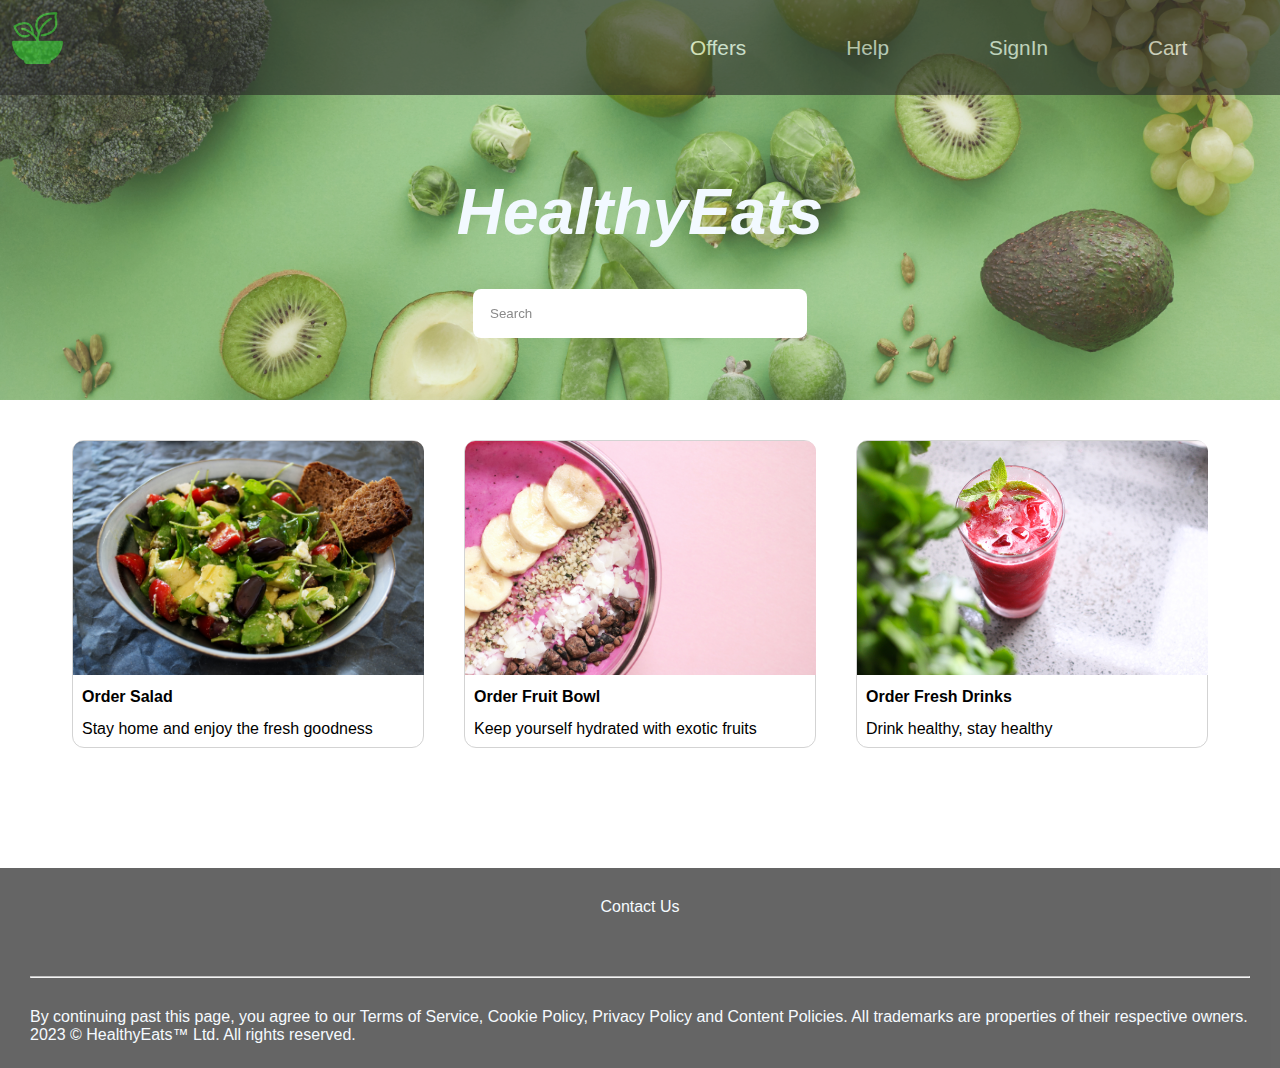
==== index.html @ 8b108182 "First version" ====
<!DOCTYPE html>
<html lang="en">

<head>
    <meta charset="UTF-8">
    <meta http-equiv="X-UA-Compatible" content="IE=edge">
    <meta name="viewport" content="width=device-width, initial-scale=1.0">
    <link rel="stylesheet" href="/css/index.css">
    <link rel="stylesheet" media="screen and (max-width: 1136px)" href="/css/phone.css"> <!--this will trigger phone 
    css when the screen's size goes lower than 1136px-->
    <title>HealthyEats</title>
    <link rel="icon" href="/img/icons8-16.png">
</head>

<body>
    <div id="container">
        <div id="nav-head">
            <div id="nav-home">
                <!-- <li id="nav-home"> -->
                    <a href="https://www.google.com"><img src="/img/icons8-96.png" alt="HealthyEats"></a>
                <!-- </li> -->
            </div>
            <ul id="nav">
            <!-- </ul>
            <ul id="nav-items"> -->
                <li class="nav-item">
                    <a href="offer.html">Offers</a> 
                </li>
                <li class="nav-item">
                    <a href="contact.html">Help</a> 
                </li>
                <li class="nav-item">
                    <a href="signin.html">SignIn</a> 
                </li>
                <li class="nav-item">
                    <a href="cart.html">Cart</a>
                </li>
            </ul>
        </div>
        <h1><i>HealthyEats</i></h1>
        <!-- <hr> -->
        <div id="searchdiv">
            <label for="searchbar">
                <input type="text" placeholder="Search" id="searchbar">
            </label>
        </div>
    </div>
    <section>
    <div id="main">
        <div class="card">
            <a href="https://www.google.com"><img src="img/salad.jpg" alt="Fresh Salad!!">
            <h4>Order Salad</h4>
            <p>Stay home and enjoy the fresh goodness</p>
            </a>
        </div>
        <div class="card">
            <a href="https://www.google.com"><img src="img/fruit.jpg" alt="Yummy Fruit Bowl!!">
            <h4>Order Fruit Bowl</h4>
            <p>Keep yourself hydrated with exotic fruits</p>
            </a>    
        </div>
        <div class="card">
            <a href="https://www.google.com"><img src="img/drink.jpg" alt="Healthy Drinks!!">
            <h4>Order Fresh Drinks</h4>
            <p>Drink healthy, stay healthy</p>
            </a>    
        </div>
    </div>
</section>
    <footer>
        <div id="foot">
            <ul id="footvalue">
                <li>
                    Contact Us
                </li>
            </ul>
            <hr>
            <p>By continuing past this page, you agree to our Terms of Service, Cookie Policy, Privacy Policy and Content Policies. All trademarks are properties of their respective owners. 2023 © HealthyEats™ Ltd. All rights reserved.</p>
        </div>
    </footer> 
</body>

</html>
---- css/index.css ----
*{
    margin: 0;
    padding: 0;
    font-family: Okra, Helvetica, sans-serif;
    color: aliceblue;
}
#container{
    background-image: url("/img/bg4.jpg");
    background-repeat: no-repeat;
    background-size:cover;
    height: 400px;
    opacity: 0.85;
}

/* Navigation Bar */
#nav-head{
    height: 75px;
    background-color: black; 
    opacity: 0.6;
    padding: 10px;
    display: flex;
    /* align-items: center; */
}
#nav{
    display: flex;
    float: right;
    justify-content: center;
    align-items: center;
    /* margin: 25px; */
}
.nav-item{
    /* display: flex; */
    list-style: none;
    font-size: 1.3rem;
    /* float: right; */
    /* padding: 5px; */
}
.nav-item a{
    padding: 50px;
    text-decoration: none;
    margin-bottom:15px;
    /* color: aliceblue; */
}
.nav-item :hover{
    color:rgb(10, 194, 10);
}
#nav-home{
    list-style-type: none;
    width: 50%;
    /* float: left; */
}
#nav-home img{
    height: 55px;
}
#nav-home img:hover{
    height: 75px;
}

/* Search Bar */
#container h1{
    display: flex;
    align-items: center;
    justify-content: center;
    /* color: aliceblue; */
    font-size: 4rem;
    margin-top: 80px;
}
#searchdiv{
    height: 300px;
    display: flex;
    text-align: center;
    justify-content: center;
}
#searchbar{
    margin: 40px;
    width: 300px;
    border-radius: 8px;
    color:black;
    border-color: transparent;
    padding: 15px;
    outline: none;
    /* opacity: 0.8; */
}


/* Main Section */
#main{
    margin-top: 20px;
    display: flex;
    align-items: center;
    justify-content: center;
    /* overflow-x: scroll; */
    /* padding: 20px; */
    /* background-color: lightgray ;    */
}
/* #main::-webkit-scrollbar { This helps in hiding the scroll bar
    display: none;
  } */
.card{
    border: 1px solid lightgray; 
    /* padding: 10px; */
    margin: 20px;
    border-radius: 12px;
    width: 350px;
    /* height: 300px; */
    /* transition: width 2s; */
}
.card:hover{
    /* border-color: lightgray; */
    box-shadow: 2px 2px lightblue;
}
.card a{
    text-decoration: none;
}
.card p, .card h4{
   color: black;
   margin: 4px;
   padding: 5px;
}
 /* .card > img{ to keep the image inside the border  
    width: 100%;
} */
 .card a img{
    width: 351px;
    height: auto;
    object-fit: cover;
    border-top-left-radius: 10px;
    border-top-right-radius: 10px;
} 

/* Footer */
footer{
    margin-top: 100px;
    height: 200px;
    background-color: black;
    opacity: 0.6;
    /* background-color: rgb(233, 233, 233); */
    /* color:black; */
}

#footvalue{
    text-align: center;
    padding: 30px;
    list-style: none;
}

#foot p, #foot hr{
    margin:30px;
}
---- css/phone.css ----
/* body{
    background-color: green;
} */

/* Container */
#container{
    /* background-image: url("/img/bg4.jpg");
    background-repeat: no-repeat;
    background-size:cover; */
    height: 300px;
    /* opacity: 0.85; */
}
#nav-head{
    flex-wrap:wrap;
    padding: 5px;
    height: 50px;
}
.nav-item{
    font-size: 1rem;
}
.nav-item a{
    padding: 20px;
}
#nav-home{
    width: 10%;
}
#nav-home img{
    height: 45px;
}
#searchdiv{
    height: 200px;
}
#searchdiv{
    height: 100px;
}
#container h1{
    font-size: 2rem;
    margin-top: 40px;
}
#searchbar{
    margin: 30px;
    width: auto;
    padding: 10px;
}


/* Main Section */
#main{
    flex-direction: column;
}

/* Footer */
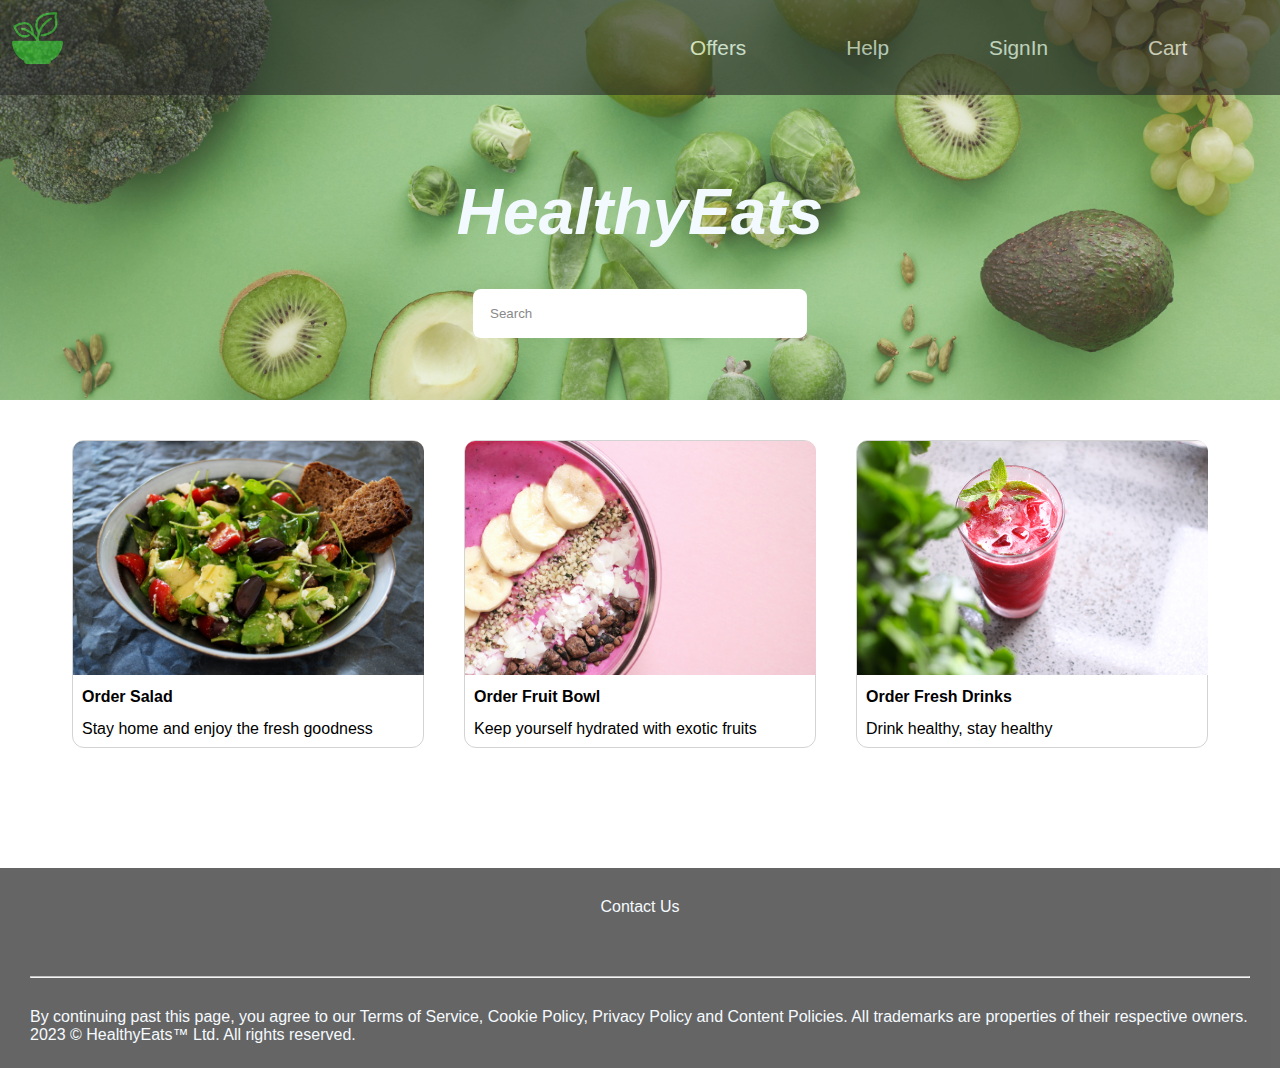
==== commit a805acdf: "modified" ====
--- a/index.html
+++ b/index.html
@@ -17,7 +17,7 @@
         <div id="nav-head">
             <div id="nav-home">
                 <!-- <li id="nav-home"> -->
-                    <a href="https://www.google.com"><img src="/img/icons8-96.png" alt="HealthyEats"></a>
+                    <a href="index.html"><img src="/img/icons8-96.png" alt="HealthyEats"></a>
                 <!-- </li> -->
             </div>
             <ul id="nav">
--- a/css/index.css
+++ b/css/index.css
@@ -52,9 +52,9 @@
 #nav-home img{
     height: 55px;
 }
-#nav-home img:hover{
+/* #nav-home img:hover{
     height: 75px;
-}
+} */
 
 /* Search Bar */
 #container h1{
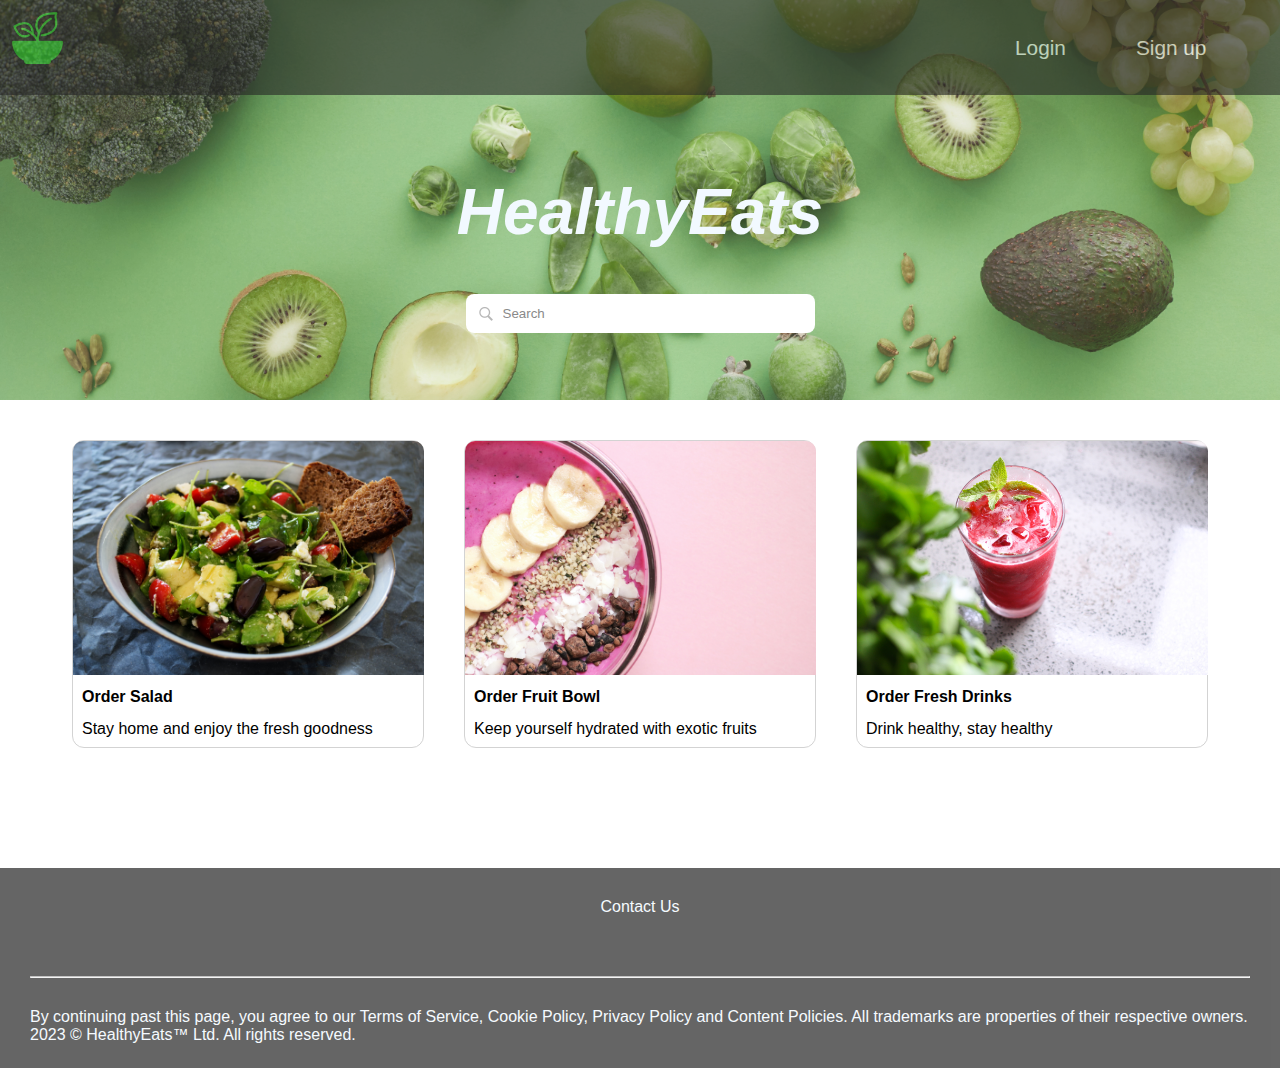
==== commit e3b5b592: "modified" ====
--- a/index.html
+++ b/index.html
@@ -24,16 +24,10 @@
             <!-- </ul>
             <ul id="nav-items"> -->
                 <li class="nav-item">
-                    <a href="offer.html">Offers</a> 
+                    <a href="login.html">Login</a> 
                 </li>
                 <li class="nav-item">
-                    <a href="contact.html">Help</a> 
-                </li>
-                <li class="nav-item">
-                    <a href="signin.html">SignIn</a> 
-                </li>
-                <li class="nav-item">
-                    <a href="cart.html">Cart</a>
+                    <a href="signin.html">Sign up</a> 
                 </li>
             </ul>
         </div>
--- a/css/index.css
+++ b/css/index.css
@@ -23,10 +23,11 @@
 }
 #nav{
     display: flex;
-    float: right;
+    /* float: right; */
     justify-content: center;
     align-items: center;
-    /* margin: 25px; */
+    /* width: 50%; */
+    margin-left: 25px;
 }
 .nav-item{
     /* display: flex; */
@@ -36,9 +37,9 @@
     /* padding: 5px; */
 }
 .nav-item a{
-    padding: 50px;
+    padding: 35px;
     text-decoration: none;
-    margin-bottom:15px;
+    /* margin-bottom:15px; */
     /* color: aliceblue; */
 }
 .nav-item :hover{
@@ -46,7 +47,7 @@
 }
 #nav-home{
     list-style-type: none;
-    width: 50%;
+    width: 75%;
     /* float: left; */
 }
 #nav-home img{
@@ -71,13 +72,19 @@
     text-align: center;
     justify-content: center;
 }
+#searchdiv input{
+    background-image: url(/img/search16.png);
+    background-repeat: no-repeat;
+    background-position:10px 10px ;
+}
 #searchbar{
-    margin: 40px;
+    margin: 45px;
     width: 300px;
     border-radius: 8px;
     color:black;
     border-color: transparent;
-    padding: 15px;
+    padding: 10px;
+    padding-left: 35px;
     outline: none;
     /* opacity: 0.8; */
 }
